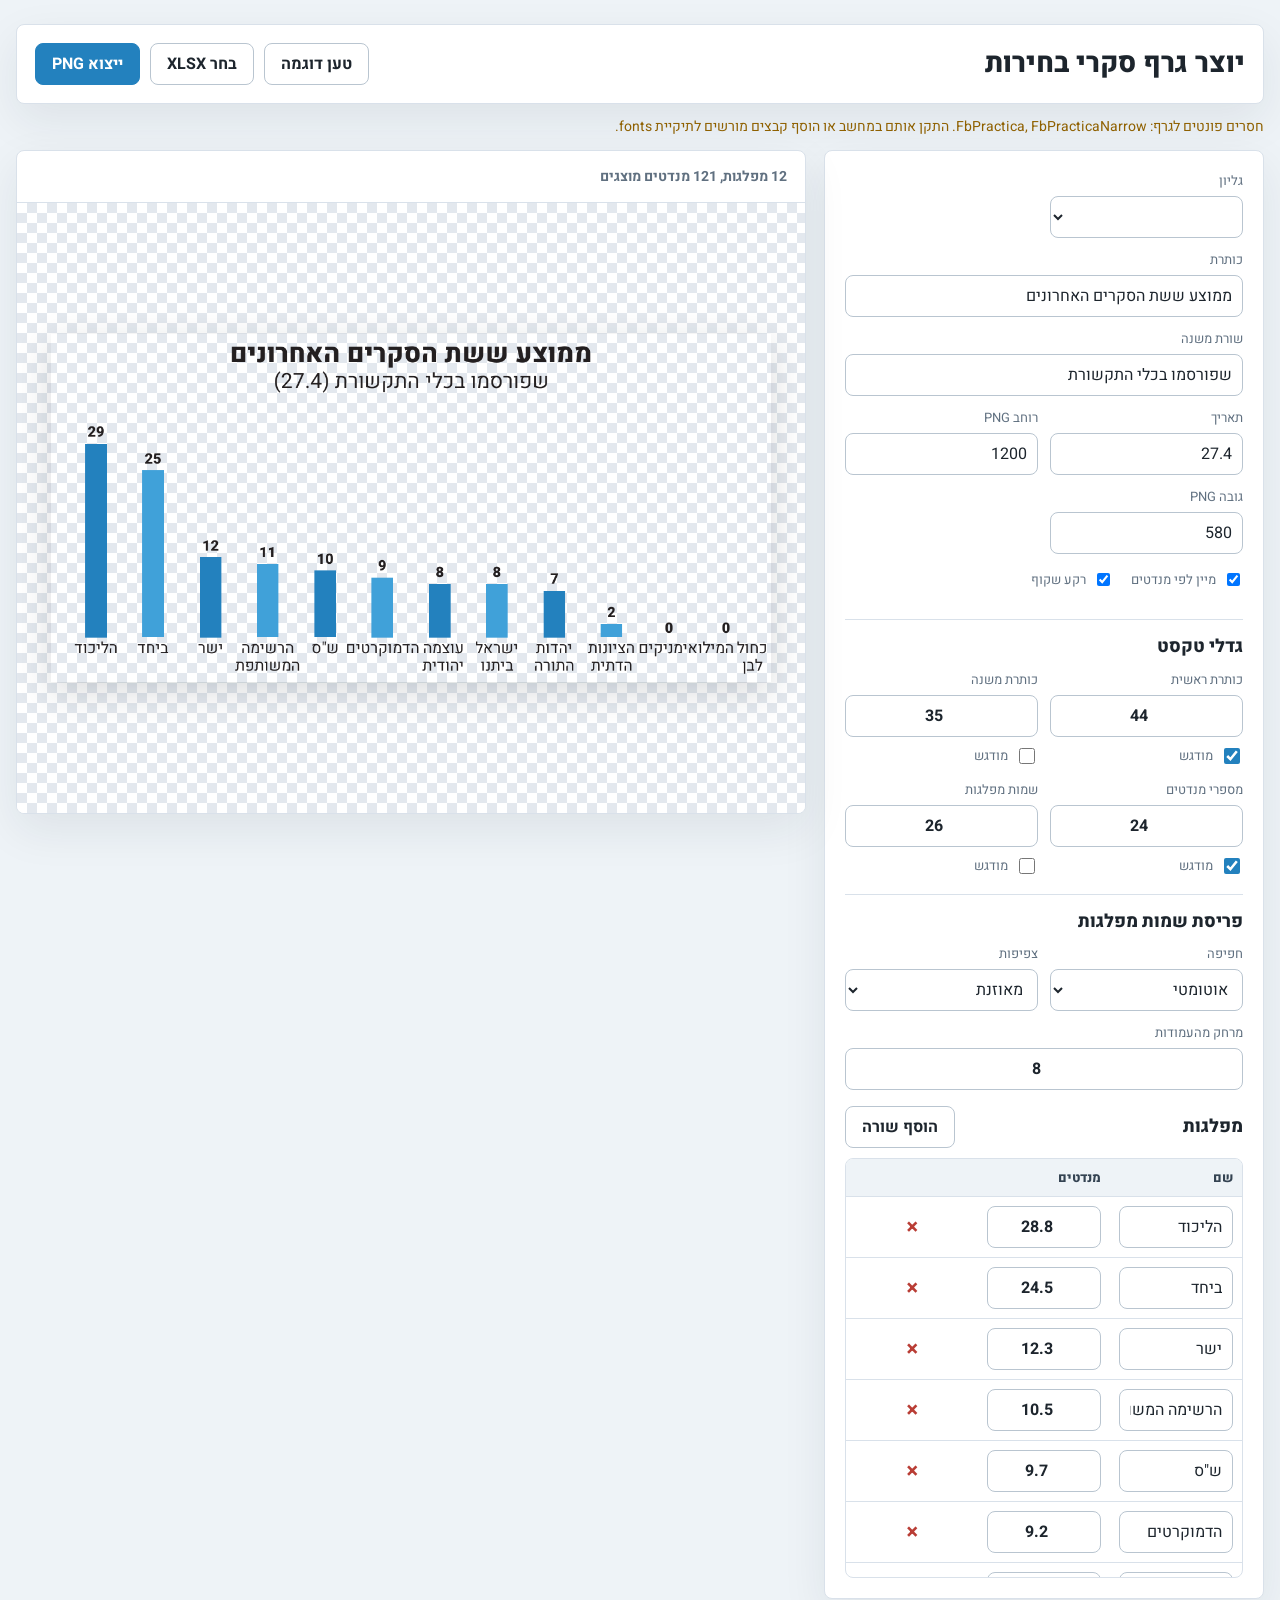
==== index.html @ 94d5fd79 "Add diagonal party label option" ====
<!doctype html>
<html lang="he" dir="rtl">
  <head>
    <meta charset="utf-8" />
    <meta name="viewport" content="width=device-width, initial-scale=1" />
    <title>יוצר גרף סקרי בחירות</title>
    <link rel="stylesheet" href="./styles.css" />
  </head>
  <body>
    <main class="app-shell">
      <section class="topbar" aria-labelledby="appTitle">
        <div>
          <h1 id="appTitle">יוצר גרף סקרי בחירות</h1>
        </div>
        <div class="top-actions">
          <button id="sampleButton" type="button">טען דוגמה</button>
          <label class="file-button">
            <input
              id="fileInput"
              type="file"
              accept=".xlsx,application/vnd.openxmlformats-officedocument.spreadsheetml.sheet"
            />
            <span>בחר XLSX</span>
          </label>
          <button id="exportButton" class="primary" type="button">ייצוא PNG</button>
        </div>
      </section>

      <p id="status" class="status" role="status" aria-live="polite"></p>

      <section class="workspace">
        <aside class="controls" aria-label="הגדרות גרף">
          <div class="field-grid">
            <label>
              <span>גליון</span>
              <select id="sheetSelect"></select>
            </label>
            <label>
              <span>כותרת</span>
              <input id="titleInput" type="text" />
            </label>
            <label>
              <span>שורת משנה</span>
              <input id="subtitleInput" type="text" />
            </label>
            <label>
              <span>תאריך</span>
              <input id="dateInput" type="text" inputmode="decimal" />
            </label>
            <label>
              <span>רוחב PNG</span>
              <input id="widthInput" type="number" min="420" max="5000" step="10" />
            </label>
            <label>
              <span>גובה PNG</span>
              <input id="heightInput" type="number" min="240" max="1400" step="10" />
            </label>
          </div>

          <div class="toggles" aria-label="אפשרויות">
            <label>
              <input id="sortToggle" type="checkbox" checked />
              <span>מיין לפי מנדטים</span>
            </label>
            <label>
              <input id="transparentToggle" type="checkbox" checked />
              <span>רקע שקוף</span>
            </label>
          </div>

          <section class="font-section" aria-labelledby="fontSectionTitle">
            <h2 id="fontSectionTitle">גדלי טקסט</h2>
            <div class="font-grid">
              <div class="font-control">
                <label for="titleFontSizeInput">
                  <span>כותרת ראשית</span>
                  <input id="titleFontSizeInput" type="number" min="12" max="96" step="1" />
                </label>
                <label class="bold-toggle">
                  <input id="titleBoldInput" type="checkbox" checked />
                  <span>מודגש</span>
                </label>
              </div>
              <div class="font-control">
                <label for="subtitleFontSizeInput">
                  <span>כותרת משנה</span>
                  <input id="subtitleFontSizeInput" type="number" min="10" max="72" step="1" />
                </label>
                <label class="bold-toggle">
                  <input id="subtitleBoldInput" type="checkbox" />
                  <span>מודגש</span>
                </label>
              </div>
              <div class="font-control">
                <label for="numberFontSizeInput">
                  <span>מספרי מנדטים</span>
                  <input id="numberFontSizeInput" type="number" min="8" max="72" step="1" />
                </label>
                <label class="bold-toggle">
                  <input id="numberBoldInput" type="checkbox" checked />
                  <span>מודגש</span>
                </label>
              </div>
              <div class="font-control">
                <label for="partyLabelFontSizeInput">
                  <span>שמות מפלגות</span>
                  <input id="partyLabelFontSizeInput" type="number" min="8" max="64" step="1" />
                </label>
                <label class="bold-toggle">
                  <input id="partyLabelBoldInput" type="checkbox" />
                  <span>מודגש</span>
                </label>
              </div>
            </div>
          </section>
          <section class="label-layout-section" aria-labelledby="labelLayoutTitle">
            <h2 id="labelLayoutTitle">פריסת שמות מפלגות</h2>
            <div class="label-layout-grid">
              <label>
                <span>חפיפה</span>
                <select id="labelOverlapSelect">
                  <option value="auto">אוטומטי</option>
                  <option value="stacked">מדורג</option>
                  <option value="diagonal">אלכסוני</option>
                  <option value="single">שורה אחת</option>
                  <option value="hide">הסתר חופפים</option>
                </select>
              </label>
              <label>
                <span>צפיפות</span>
                <select id="labelDensitySelect">
                  <option value="compact">צפופה</option>
                  <option value="balanced" selected>מאוזנת</option>
                  <option value="spacious">מרווחת</option>
                </select>
              </label>
              <label>
                <span>מרחק מהעמודות</span>
                <input id="labelColumnGapInput" type="number" min="0" max="160" step="1" />
              </label>
            </div>
          </section>
          <div class="table-title">
            <h2>מפלגות</h2>
            <button id="addRowButton" type="button">הוסף שורה</button>
          </div>
          <div class="table-shell">
            <table>
              <thead>
                <tr>
                  <th scope="col">שם</th>
                  <th scope="col">מנדטים</th>
                  <th scope="col"></th>
                </tr>
              </thead>
              <tbody id="partyTable"></tbody>
            </table>
          </div>
        </aside>

        <section class="preview" aria-label="תצוגה מקדימה">
          <div class="preview-header">
            <span id="summaryText"></span>
          </div>
          <div class="canvas-stage">
            <canvas id="chartCanvas" width="1200" height="580"></canvas>
          </div>
        </section>
      </section>
    </main>

    <script src="./app.js" defer></script>
  </body>
</html>
---- styles.css ----
@import url("https://fonts.googleapis.com/css2?family=Heebo:wght@400;700;800&display=swap");

:root {
  color-scheme: light;
  --page: #eef3f7;
  --surface: #ffffff;
  --line: #d9e1ea;
  --line-strong: #b9c5d0;
  --text: #1d252d;
  --muted: #607080;
  --accent: #2381BE;
  --accent-soft: #40A1D9;
  --accent-strong: #176798;
  --danger: #b93d35;
  --shadow: 0 16px 45px rgba(28, 39, 49, 0.08);
  font-family: "Heebo", Arial, "Noto Sans Hebrew", "Segoe UI", sans-serif;
}

* {
  box-sizing: border-box;
}

body {
  margin: 0;
  min-height: 100vh;
  background: var(--page);
  color: var(--text);
}

button,
input,
select {
  font: inherit;
}

button {
  min-height: 42px;
  border: 1px solid var(--line-strong);
  border-radius: 8px;
  background: var(--surface);
  color: var(--text);
  cursor: pointer;
  padding: 0 16px;
  font-weight: 700;
}

button:hover {
  border-color: var(--accent);
}

button.primary {
  background: var(--accent);
  border-color: var(--accent);
  color: #ffffff;
  font-weight: 700;
}

button.primary:hover {
  background: var(--accent-strong);
  border-color: var(--accent-strong);
}

.app-shell {
  width: min(1500px, calc(100vw - 32px));
  margin: 24px auto;
}

.topbar {
  display: flex;
  align-items: center;
  justify-content: space-between;
  gap: 18px;
  padding: 18px;
  margin-bottom: 12px;
  background: var(--surface);
  border: 1px solid var(--line);
  border-radius: 8px;
  box-shadow: var(--shadow);
}

h1,
h2 {
  margin: 0;
  line-height: 1.2;
}

h1 {
  font-size: 28px;
  font-weight: 800;
  letter-spacing: 0;
}

h2 {
  font-size: 18px;
  font-weight: 800;
}

.top-actions {
  display: flex;
  align-items: center;
  gap: 10px;
  flex-wrap: wrap;
}

.file-button {
  position: relative;
  display: inline-flex;
  align-items: center;
  justify-content: center;
  min-height: 42px;
  border: 1px solid var(--line-strong);
  border-radius: 8px;
  background: var(--surface);
  cursor: pointer;
  padding: 0 16px;
  font-weight: 700;
}

.file-button:hover {
  border-color: var(--accent);
}

.file-button input {
  position: absolute;
  inset: 0;
  opacity: 0;
  cursor: pointer;
}

.status {
  min-height: 22px;
  margin: 0 0 12px;
  color: var(--muted);
  font-size: 14px;
}

.status.error {
  color: var(--danger);
}

.status.warning {
  color: #8f6100;
}

.workspace {
  display: grid;
  grid-template-columns: minmax(380px, 440px) minmax(0, 1fr);
  gap: 18px;
  align-items: start;
}

.controls,
.preview {
  background: var(--surface);
  border: 1px solid var(--line);
  border-radius: 8px;
  box-shadow: var(--shadow);
}

.controls {
  padding: 20px;
}

.field-grid {
  display: grid;
  grid-template-columns: 1fr 1fr;
  gap: 12px;
}

.field-grid label,
.font-control > label:not(.bold-toggle),
.label-layout-grid label {
  display: grid;
  gap: 6px;
}

.field-grid label:nth-child(2),
.field-grid label:nth-child(3) {
  grid-column: 1 / -1;
}

.field-grid span,
.font-grid span,
.label-layout-grid span,
.toggles span {
  color: var(--muted);
  font-size: 13px;
}

input[type="text"],
input[type="number"],
select {
  width: 100%;
  height: 42px;
  border: 1px solid var(--line-strong);
  border-radius: 8px;
  background: #ffffff;
  color: var(--text);
  padding: 0 10px;
}

input:focus,
select:focus,
button:focus-visible {
  outline: 3px solid rgba(31, 125, 182, 0.18);
  outline-offset: 1px;
  border-color: var(--accent);
}

.toggles {
  display: flex;
  gap: 18px;
  flex-wrap: wrap;
  padding: 16px 0;
}

.toggles label {
  display: inline-flex;
  align-items: center;
  gap: 7px;
}

.table-title {
  display: flex;
  align-items: center;
  justify-content: space-between;
  gap: 12px;
  margin: 4px 0 10px;
}

.table-shell {
  max-height: 420px;
  overflow: auto;
  border: 1px solid var(--line);
  border-radius: 8px;
}

.font-section,
.label-layout-section {
  margin-top: 14px;
  margin-bottom: 16px;
  padding-top: 16px;
  border-top: 1px solid var(--line);
}

.font-grid {
  display: grid;
  grid-template-columns: 1fr 1fr;
  gap: 12px;
  margin-top: 12px;
}

.label-layout-grid {
  display: grid;
  grid-template-columns: 1fr 1fr;
  gap: 12px;
  margin-top: 12px;
}

.label-layout-grid label:last-child {
  grid-column: 1 / -1;
}

.font-grid input[type="number"],
.label-layout-grid input[type="number"] {
  direction: ltr;
  text-align: center;
  font-weight: 700;
}

.font-control {
  display: grid;
  gap: 7px;
}

.bold-toggle {
  display: inline-flex;
  align-items: center;
  justify-content: flex-start;
  gap: 7px;
  min-height: 24px;
}

.bold-toggle input {
  width: 16px;
  height: 16px;
  accent-color: var(--accent);
}

table {
  width: 100%;
  border-collapse: collapse;
  table-layout: fixed;
}

th,
td {
  padding: 9px;
  border-bottom: 1px solid var(--line);
  text-align: right;
  vertical-align: middle;
}

th {
  position: sticky;
  top: 0;
  z-index: 1;
  background: #eef3f7;
  color: #344352;
  font-size: 13px;
  font-weight: 800;
}

td:first-child {
  width: auto;
}

td:nth-child(2) {
  width: 132px;
}

td:last-child {
  width: 42px;
  text-align: center;
}

td input {
  height: 38px;
  min-width: 0;
}

td:nth-child(2) input {
  direction: ltr;
  text-align: center;
  font-weight: 700;
}

.remove-row {
  width: 32px;
  min-height: 32px;
  padding: 0;
  border-color: transparent;
  color: var(--danger);
  font-size: 22px;
  line-height: 1;
}

.remove-row:hover {
  border-color: rgba(185, 61, 53, 0.35);
}

.preview {
  min-width: 0;
  overflow: hidden;
}

.preview-header {
  min-height: 52px;
  display: flex;
  align-items: center;
  padding: 0 18px;
  border-bottom: 1px solid var(--line);
  color: var(--muted);
  font-size: 14px;
  font-weight: 700;
}

.canvas-stage {
  min-height: 610px;
  display: grid;
  place-items: center;
  overflow: auto;
  padding: 34px;
  background:
    linear-gradient(45deg, #e3e8ee 25%, transparent 25%),
    linear-gradient(-45deg, #e3e8ee 25%, transparent 25%),
    linear-gradient(45deg, transparent 75%, #e3e8ee 75%),
    linear-gradient(-45deg, transparent 75%, #e3e8ee 75%);
  background-color: #ffffff;
  background-position:
    0 0,
    0 10px,
    10px -10px,
    -10px 0;
  background-size: 20px 20px;
}

canvas {
  display: block;
  max-width: 100%;
  height: auto;
  background: transparent;
  box-shadow: 0 10px 34px rgba(29, 37, 45, 0.16);
}

@media (max-width: 900px) {
  .app-shell {
    width: min(100vw - 20px, 760px);
    margin: 10px auto 18px;
  }

  .topbar,
  .workspace {
    grid-template-columns: 1fr;
  }

  .topbar {
    align-items: stretch;
    padding: 14px;
  }

  .top-actions {
    justify-content: stretch;
  }

  .top-actions > * {
    flex: 1 1 130px;
  }

  .field-grid {
    grid-template-columns: 1fr;
  }

  .font-grid {
    grid-template-columns: 1fr;
  }

  .label-layout-grid {
    grid-template-columns: 1fr;
  }

  .canvas-stage {
    min-height: 430px;
    padding: 16px;
  }
}
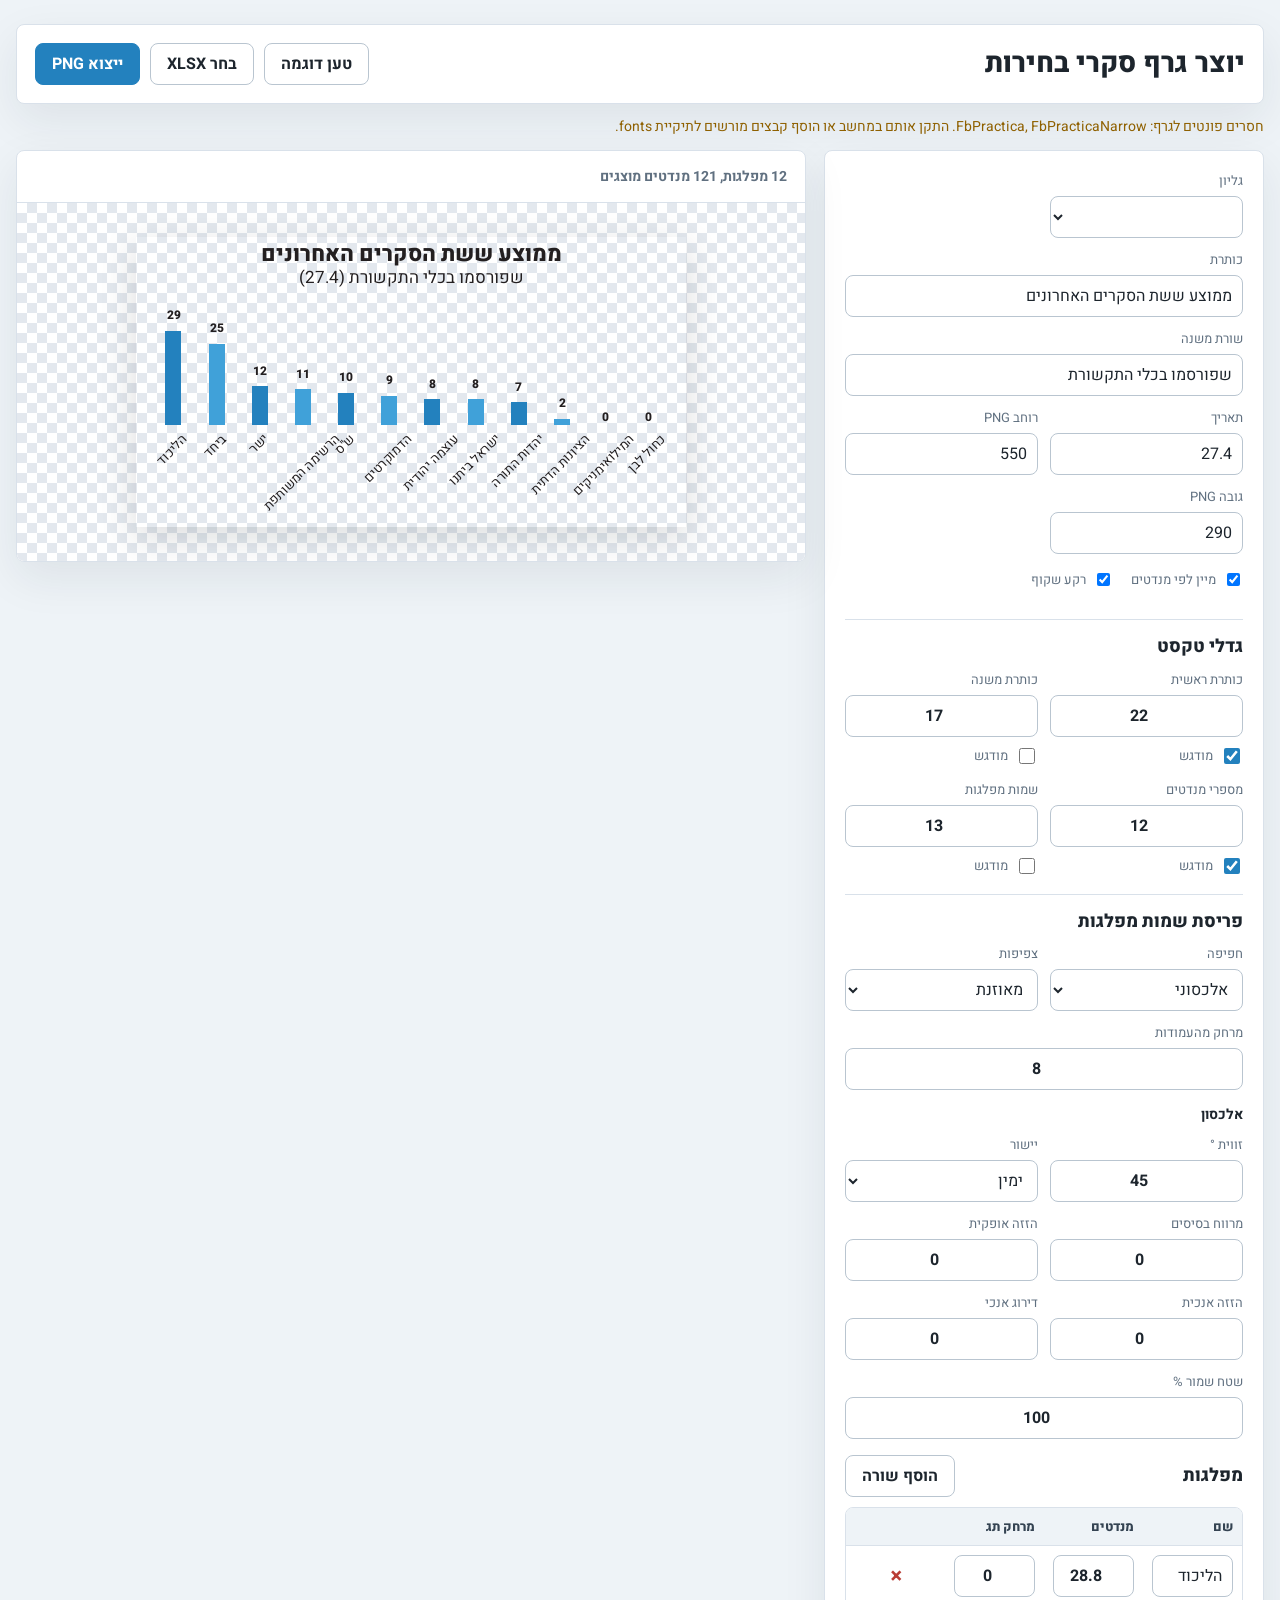
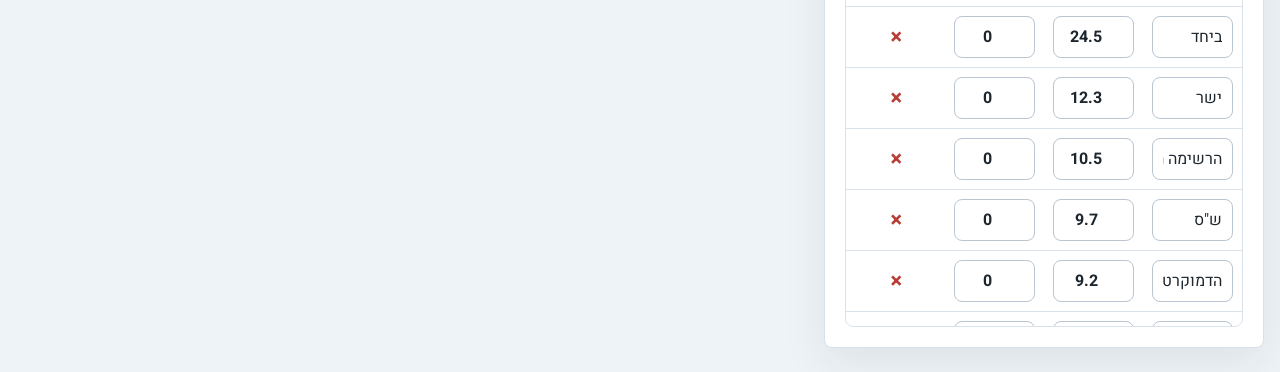
==== commit fabdac09: "Improve diagonal label editing" ====
--- a/index.html
+++ b/index.html
@@ -139,6 +139,41 @@
                 <input id="labelColumnGapInput" type="number" min="0" max="160" step="1" />
               </label>
             </div>
+            <h3 class="subsection-title">אלכסון</h3>
+            <div class="diagonal-layout-grid">
+              <label>
+                <span>זווית °</span>
+                <input id="labelDiagonalAngleInput" type="number" min="15" max="75" step="1" />
+              </label>
+              <label>
+                <span>יישור</span>
+                <select id="labelDiagonalAlignSelect">
+                  <option value="right">ימין</option>
+                  <option value="center">מרכז</option>
+                  <option value="left">שמאל</option>
+                </select>
+              </label>
+              <label>
+                <span>מרווח בסיסים</span>
+                <input id="labelDiagonalSpacingInput" type="number" min="0" max="80" step="1" />
+              </label>
+              <label>
+                <span>הזזה אופקית</span>
+                <input id="labelDiagonalOffsetXInput" type="number" min="-120" max="120" step="1" />
+              </label>
+              <label>
+                <span>הזזה אנכית</span>
+                <input id="labelDiagonalOffsetYInput" type="number" min="-80" max="120" step="1" />
+              </label>
+              <label>
+                <span>דירוג אנכי</span>
+                <input id="labelDiagonalStaggerInput" type="number" min="0" max="80" step="1" />
+              </label>
+              <label>
+                <span>שטח שמור %</span>
+                <input id="labelDiagonalReserveInput" type="number" min="40" max="180" step="1" />
+              </label>
+            </div>
           </section>
           <div class="table-title">
             <h2>מפלגות</h2>
@@ -150,6 +185,7 @@
                 <tr>
                   <th scope="col">שם</th>
                   <th scope="col">מנדטים</th>
+                  <th scope="col">מרחק תג</th>
                   <th scope="col"></th>
                 </tr>
               </thead>
@@ -163,7 +199,7 @@
             <span id="summaryText"></span>
           </div>
           <div class="canvas-stage">
-            <canvas id="chartCanvas" width="1200" height="580"></canvas>
+            <canvas id="chartCanvas" width="550" height="290"></canvas>
           </div>
         </section>
       </section>
--- a/styles.css
+++ b/styles.css
@@ -169,7 +169,8 @@
 
 .field-grid label,
 .font-control > label:not(.bold-toggle),
-.label-layout-grid label {
+.label-layout-grid label,
+.diagonal-layout-grid label {
   display: grid;
   gap: 6px;
 }
@@ -182,6 +183,7 @@
 .field-grid span,
 .font-grid span,
 .label-layout-grid span,
+.diagonal-layout-grid span,
 .toggles span {
   color: var(--muted);
   font-size: 13px;
@@ -199,6 +201,12 @@
   padding: 0 10px;
 }
 
+input:disabled,
+select:disabled {
+  background: #f2f4f6;
+  color: #8b96a3;
+}
+
 input:focus,
 select:focus,
 button:focus-visible {
@@ -257,12 +265,30 @@
   margin-top: 12px;
 }
 
+.subsection-title {
+  margin-top: 14px;
+  margin-bottom: 0;
+  font-size: 14px;
+}
+
+.diagonal-layout-grid {
+  display: grid;
+  grid-template-columns: 1fr 1fr;
+  gap: 12px;
+  margin-top: 10px;
+}
+
 .label-layout-grid label:last-child {
   grid-column: 1 / -1;
 }
 
+.diagonal-layout-grid label:last-child {
+  grid-column: 1 / -1;
+}
+
 .font-grid input[type="number"],
-.label-layout-grid input[type="number"] {
+.label-layout-grid input[type="number"],
+.diagonal-layout-grid input[type="number"] {
   direction: ltr;
   text-align: center;
   font-weight: 700;
@@ -316,7 +342,11 @@
 }
 
 td:nth-child(2) {
-  width: 132px;
+  width: 96px;
+}
+
+td:nth-child(3) {
+  width: 104px;
 }
 
 td:last-child {
@@ -329,7 +359,8 @@
   min-width: 0;
 }
 
-td:nth-child(2) input {
+td:nth-child(2) input,
+td:nth-child(3) input {
   direction: ltr;
   text-align: center;
   font-weight: 700;
@@ -393,6 +424,21 @@
   box-shadow: 0 10px 34px rgba(29, 37, 45, 0.16);
 }
 
+@media (min-width: 901px) {
+  .preview {
+    position: sticky;
+    top: 16px;
+    display: flex;
+    flex-direction: column;
+    max-height: calc(100vh - 32px);
+  }
+
+  .preview .canvas-stage {
+    flex: 1 1 auto;
+    min-height: 0;
+  }
+}
+
 @media (max-width: 900px) {
   .app-shell {
     width: min(100vw - 20px, 760px);
@@ -425,7 +471,8 @@
     grid-template-columns: 1fr;
   }
 
-  .label-layout-grid {
+  .label-layout-grid,
+  .diagonal-layout-grid {
     grid-template-columns: 1fr;
   }
 
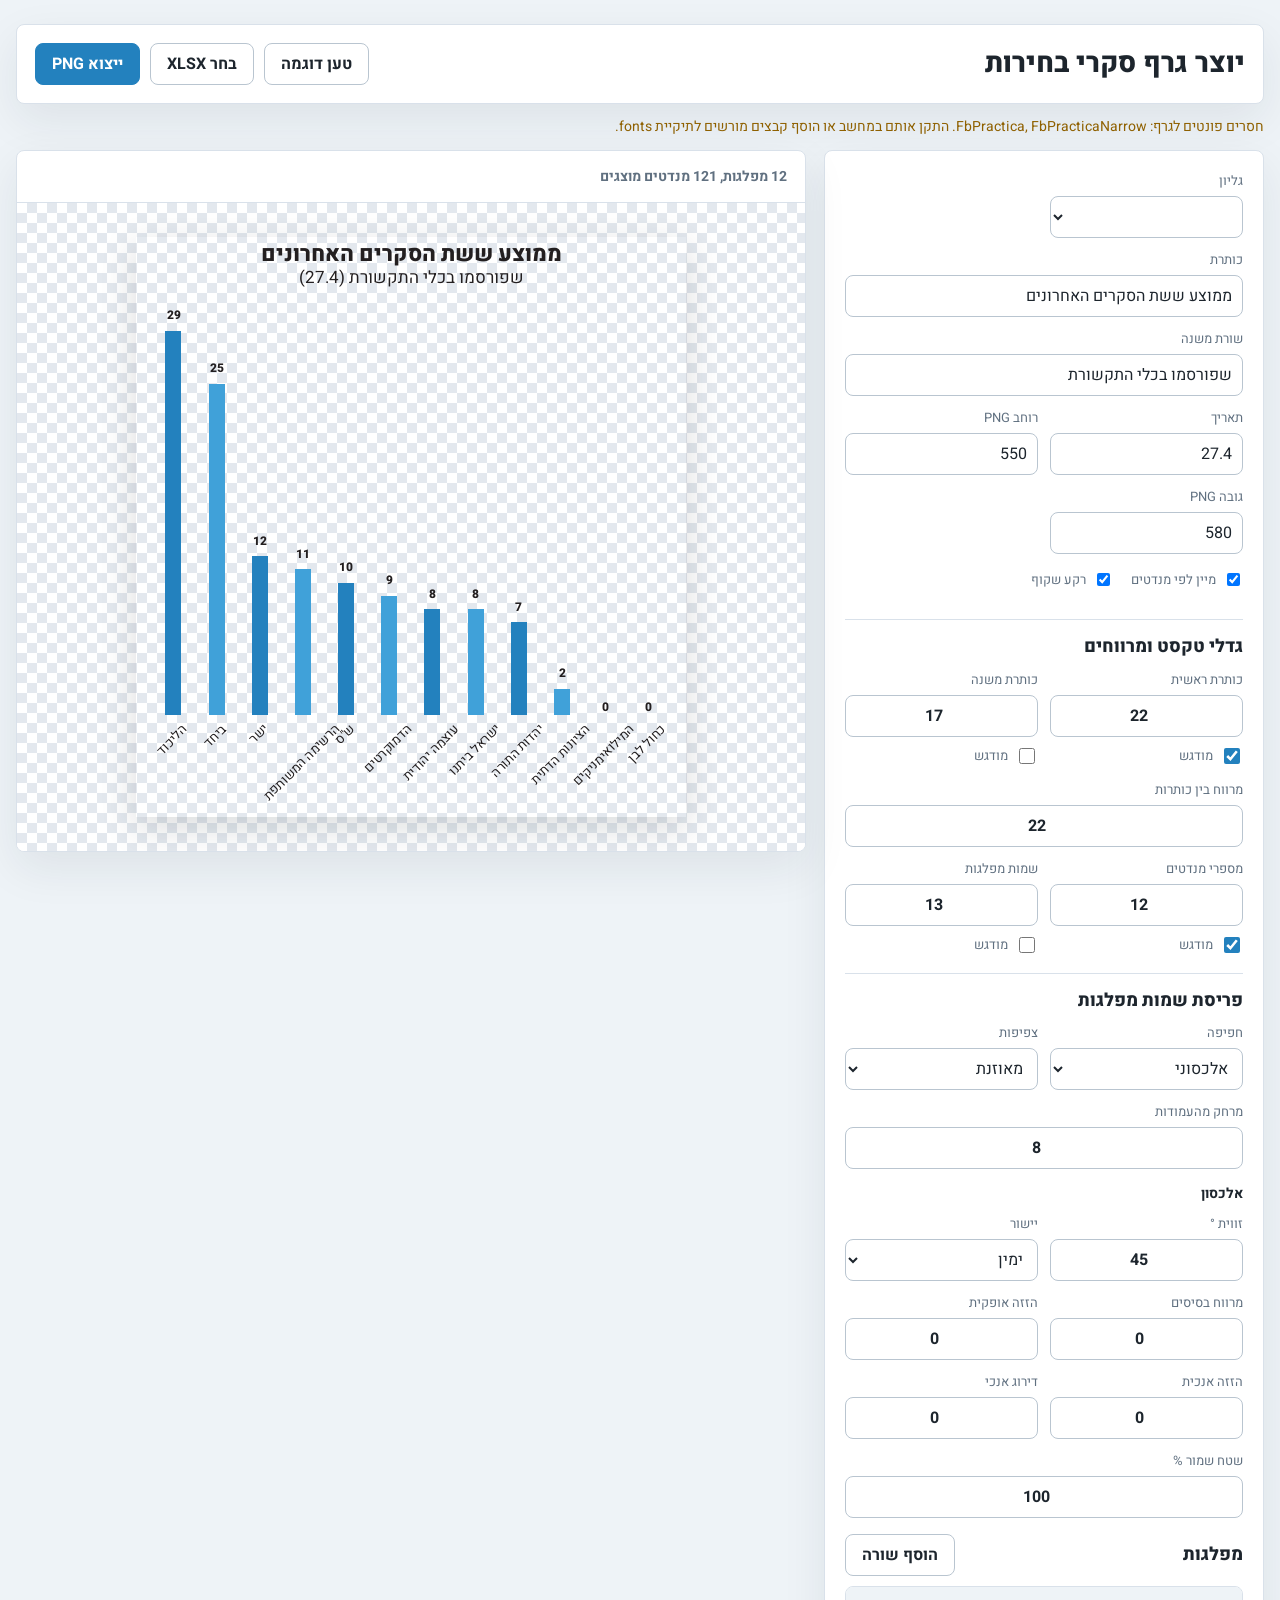
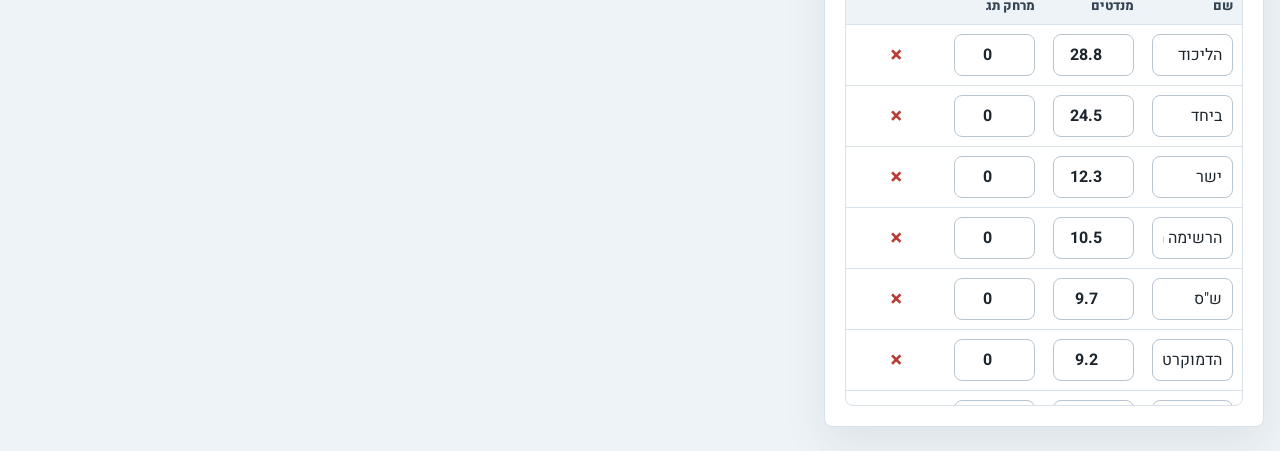
==== commit d63ef082: "Adjust chart layout controls" ====
--- a/index.html
+++ b/index.html
@@ -69,7 +69,7 @@
           </div>
 
           <section class="font-section" aria-labelledby="fontSectionTitle">
-            <h2 id="fontSectionTitle">גדלי טקסט</h2>
+            <h2 id="fontSectionTitle">גדלי טקסט ומרווחים</h2>
             <div class="font-grid">
               <div class="font-control">
                 <label for="titleFontSizeInput">
@@ -89,6 +89,12 @@
                 <label class="bold-toggle">
                   <input id="subtitleBoldInput" type="checkbox" />
                   <span>מודגש</span>
+                </label>
+              </div>
+              <div class="font-control spacing-control">
+                <label for="titleSubtitleGapInput">
+                  <span>מרווח בין כותרות</span>
+                  <input id="titleSubtitleGapInput" type="number" min="0" max="220" step="1" />
                 </label>
               </div>
               <div class="font-control">
@@ -199,7 +205,7 @@
             <span id="summaryText"></span>
           </div>
           <div class="canvas-stage">
-            <canvas id="chartCanvas" width="550" height="290"></canvas>
+            <canvas id="chartCanvas" width="550" height="580"></canvas>
           </div>
         </section>
       </section>
--- a/styles.css
+++ b/styles.css
@@ -299,6 +299,10 @@
   gap: 7px;
 }
 
+.spacing-control {
+  grid-column: 1 / -1;
+}
+
 .bold-toggle {
   display: inline-flex;
   align-items: center;
@@ -399,7 +403,9 @@
 .canvas-stage {
   min-height: 610px;
   display: grid;
-  place-items: center;
+  place-items: start center;
+  align-items: safe center;
+  justify-items: safe center;
   overflow: auto;
   padding: 34px;
   background:
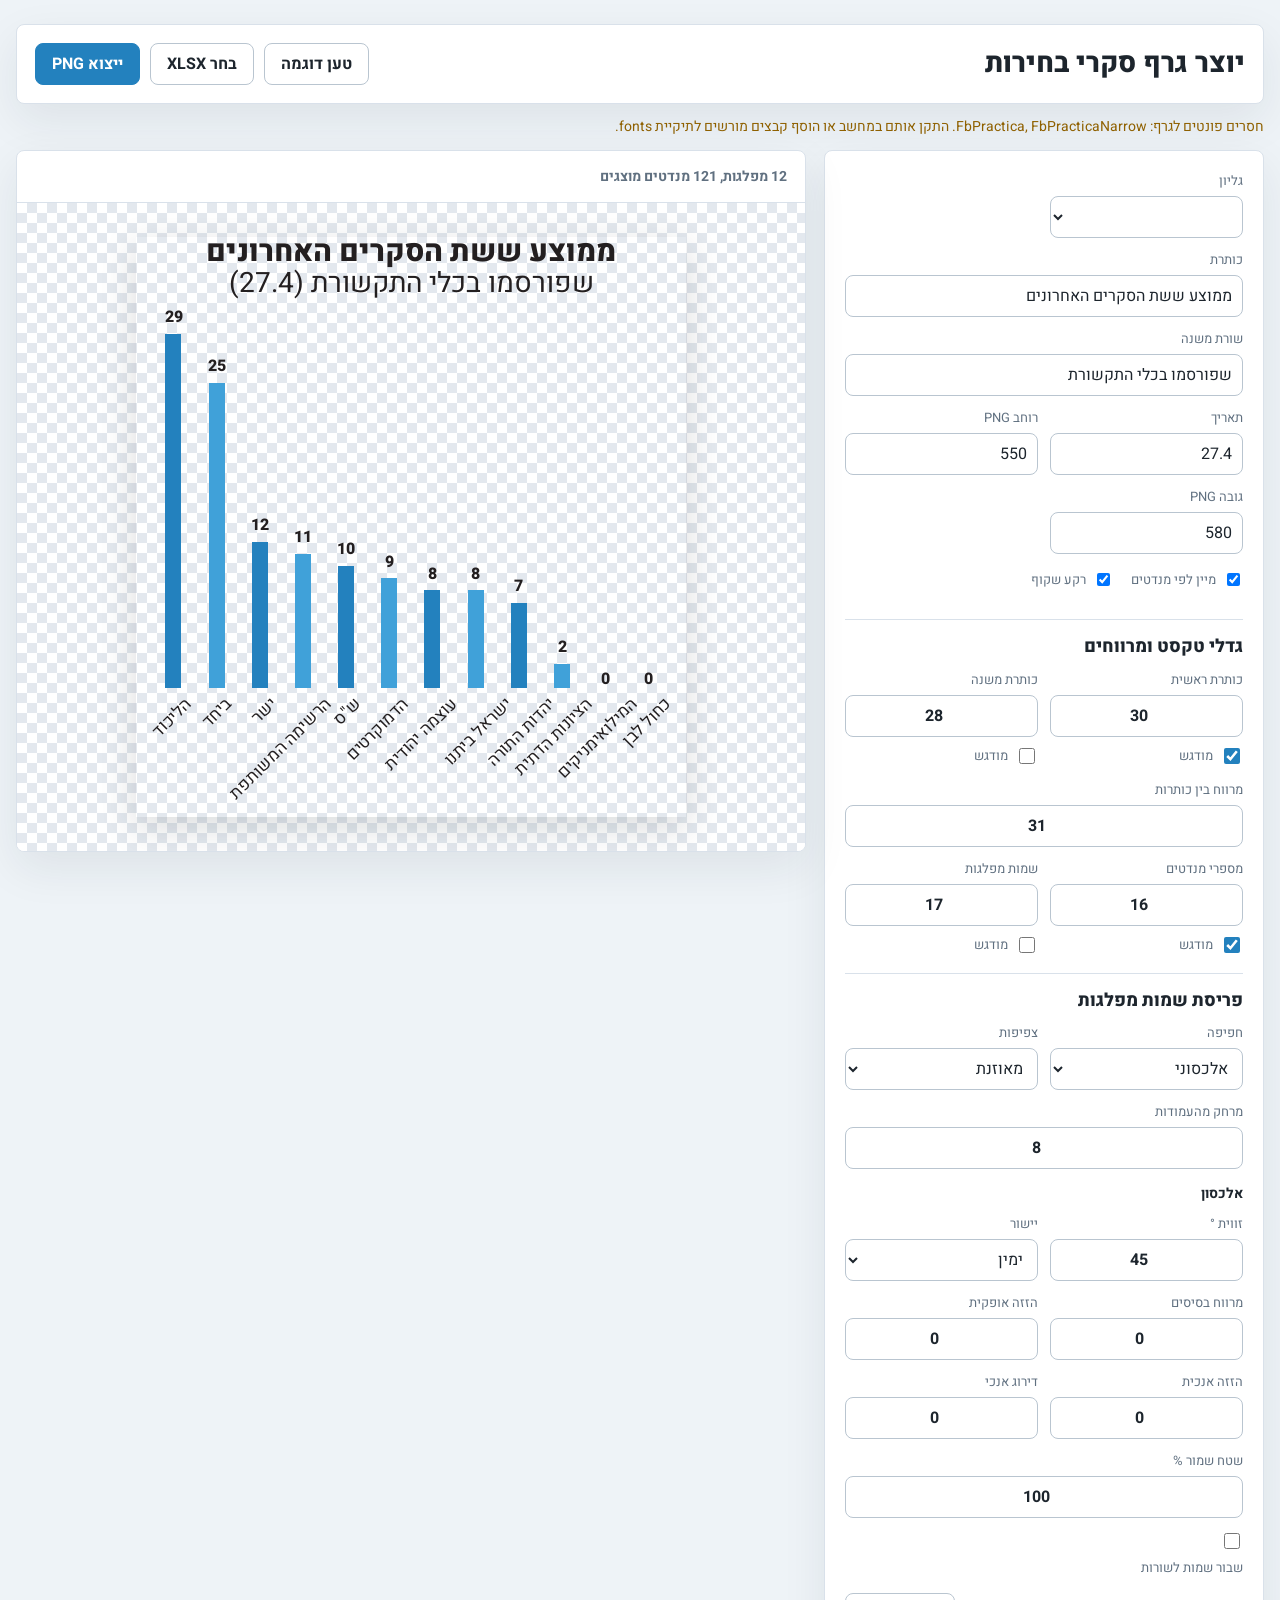
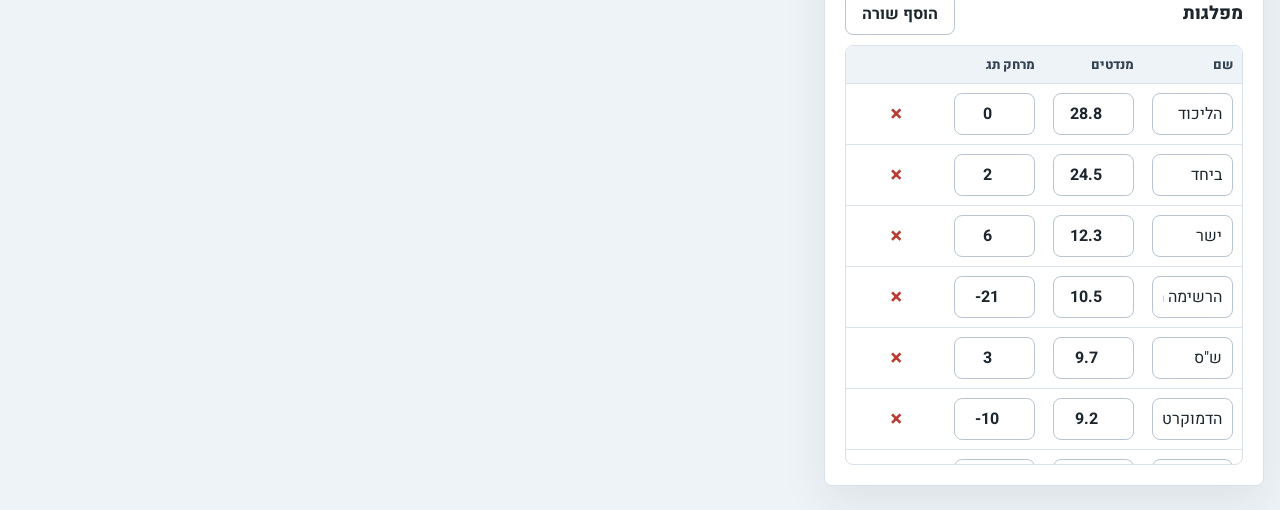
==== commit 57646e2a: "Set chart default label layout" ====
--- a/index.html
+++ b/index.html
@@ -175,9 +175,13 @@
                 <span>דירוג אנכי</span>
                 <input id="labelDiagonalStaggerInput" type="number" min="0" max="80" step="1" />
               </label>
-              <label>
+              <label class="full-row-control">
                 <span>שטח שמור %</span>
                 <input id="labelDiagonalReserveInput" type="number" min="40" max="180" step="1" />
+              </label>
+              <label class="diagonal-toggle">
+                <input id="labelDiagonalBreakLinesInput" type="checkbox" />
+                <span>שבור שמות לשורות</span>
               </label>
             </div>
           </section>
--- a/styles.css
+++ b/styles.css
@@ -282,7 +282,8 @@
   grid-column: 1 / -1;
 }
 
-.diagonal-layout-grid label:last-child {
+.diagonal-layout-grid label:last-child,
+.diagonal-layout-grid .full-row-control {
   grid-column: 1 / -1;
 }
 
@@ -312,6 +313,21 @@
 }
 
 .bold-toggle input {
+  width: 16px;
+  height: 16px;
+  accent-color: var(--accent);
+}
+
+.diagonal-toggle {
+  display: inline-flex;
+  align-items: center;
+  justify-content: flex-start;
+  gap: 7px;
+  min-height: 42px;
+  grid-column: 1 / -1;
+}
+
+.diagonal-toggle input {
   width: 16px;
   height: 16px;
   accent-color: var(--accent);
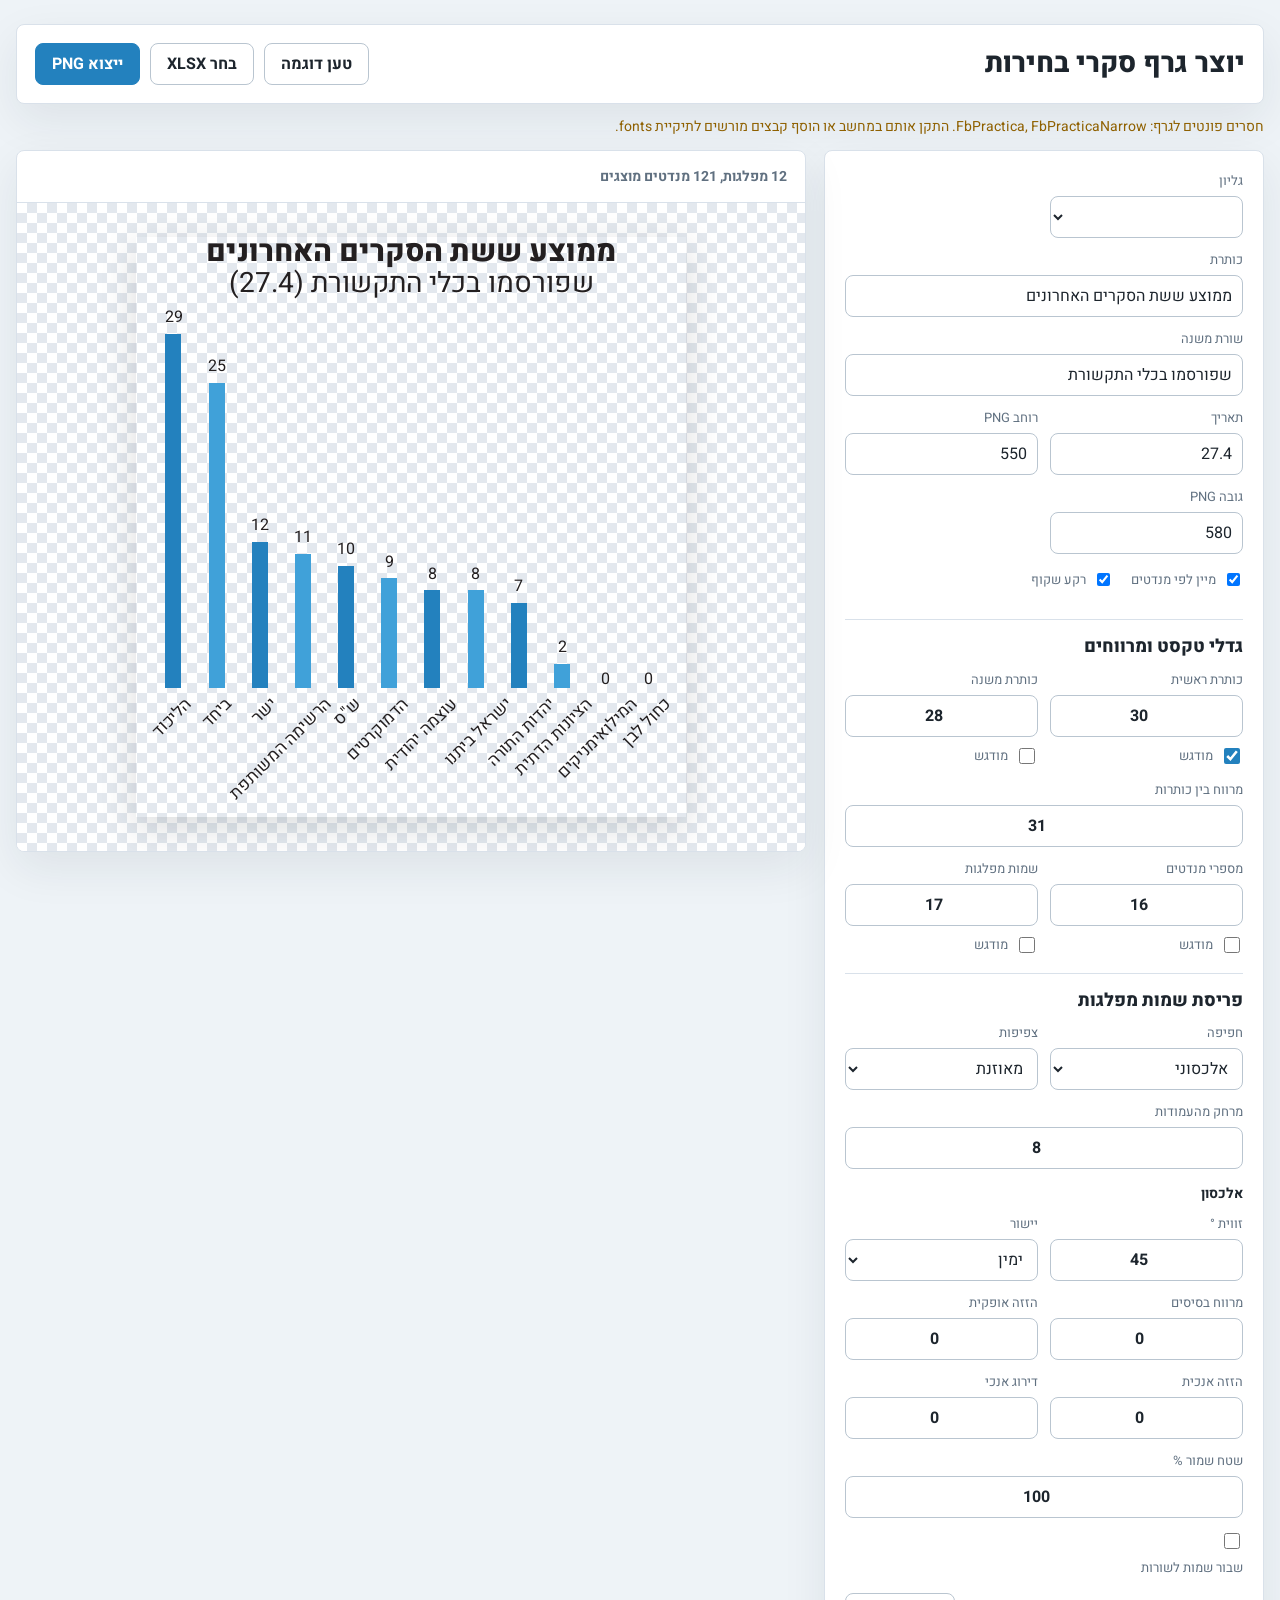
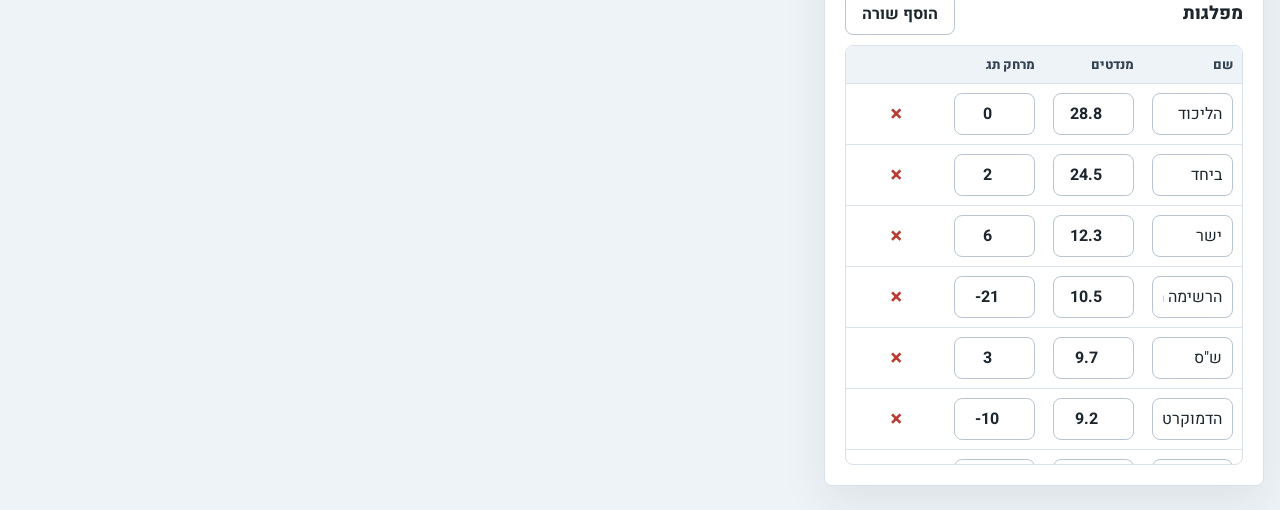
==== commit 963ae6fd: "Remove mandate number bold default" ====
--- a/index.html
+++ b/index.html
@@ -103,7 +103,7 @@
                   <input id="numberFontSizeInput" type="number" min="8" max="72" step="1" />
                 </label>
                 <label class="bold-toggle">
-                  <input id="numberBoldInput" type="checkbox" checked />
+                  <input id="numberBoldInput" type="checkbox" />
                   <span>מודגש</span>
                 </label>
               </div>
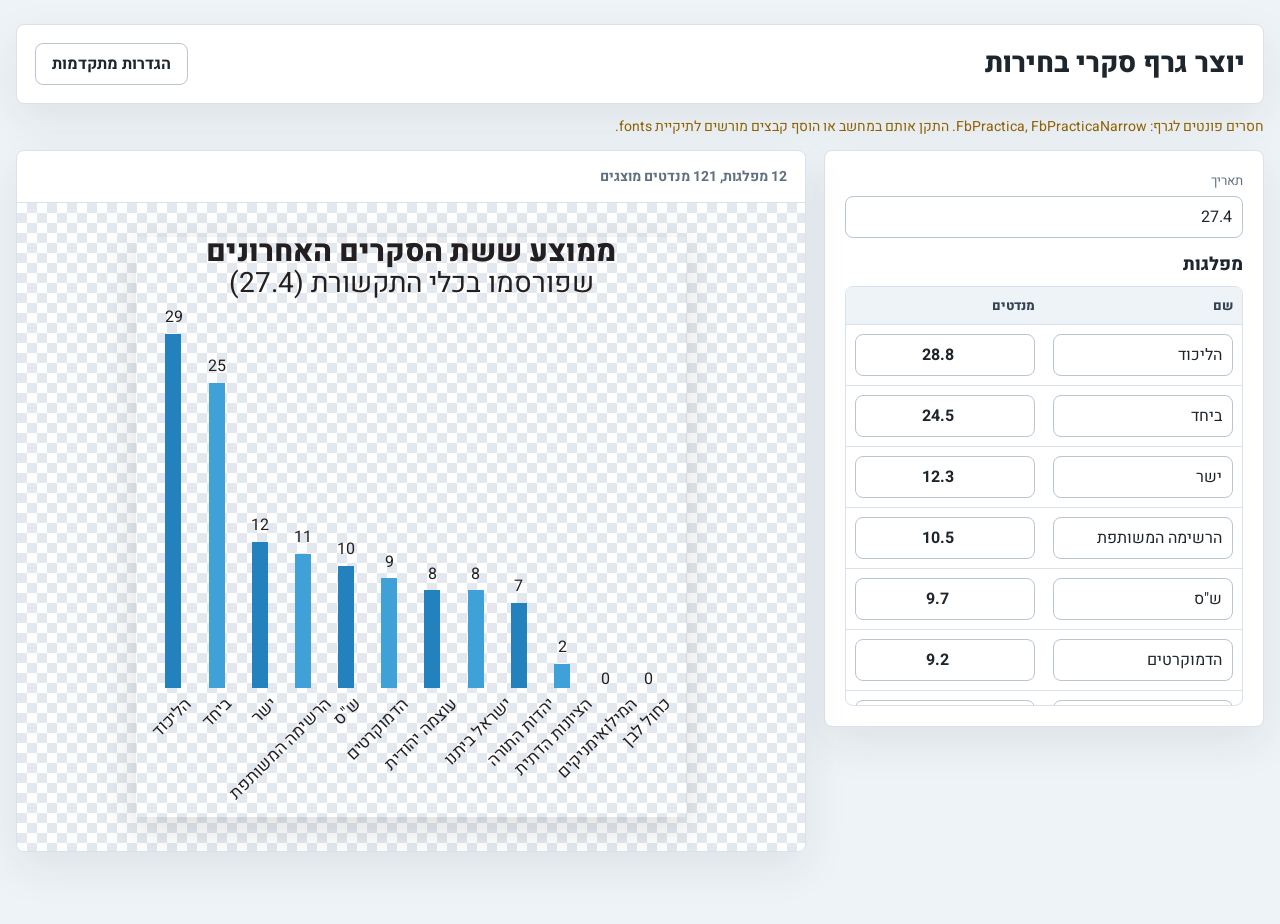
==== commit a8fdc047: "Hide advanced chart controls by default" ====
--- a/index.html
+++ b/index.html
@@ -12,182 +12,197 @@
         <div>
           <h1 id="appTitle">יוצר גרף סקרי בחירות</h1>
         </div>
-        <div class="top-actions">
-          <button id="sampleButton" type="button">טען דוגמה</button>
-          <label class="file-button">
-            <input
-              id="fileInput"
-              type="file"
-              accept=".xlsx,application/vnd.openxmlformats-officedocument.spreadsheetml.sheet"
-            />
-            <span>בחר XLSX</span>
-          </label>
-          <button id="exportButton" class="primary" type="button">ייצוא PNG</button>
-        </div>
+        <button
+          id="advancedToggle"
+          class="advanced-toggle"
+          type="button"
+          aria-controls="advancedSettings"
+          aria-expanded="false"
+        >
+          הגדרות מתקדמות
+        </button>
       </section>
 
       <p id="status" class="status" role="status" aria-live="polite"></p>
 
       <section class="workspace">
         <aside class="controls" aria-label="הגדרות גרף">
-          <div class="field-grid">
-            <label>
-              <span>גליון</span>
-              <select id="sheetSelect"></select>
-            </label>
-            <label>
-              <span>כותרת</span>
-              <input id="titleInput" type="text" />
-            </label>
-            <label>
-              <span>שורת משנה</span>
-              <input id="subtitleInput" type="text" />
-            </label>
+          <div class="basic-fields">
             <label>
               <span>תאריך</span>
               <input id="dateInput" type="text" inputmode="decimal" />
             </label>
-            <label>
-              <span>רוחב PNG</span>
-              <input id="widthInput" type="number" min="420" max="5000" step="10" />
-            </label>
-            <label>
-              <span>גובה PNG</span>
-              <input id="heightInput" type="number" min="240" max="1400" step="10" />
-            </label>
-          </div>
-
-          <div class="toggles" aria-label="אפשרויות">
-            <label>
-              <input id="sortToggle" type="checkbox" checked />
-              <span>מיין לפי מנדטים</span>
-            </label>
-            <label>
-              <input id="transparentToggle" type="checkbox" checked />
-              <span>רקע שקוף</span>
-            </label>
-          </div>
-
-          <section class="font-section" aria-labelledby="fontSectionTitle">
-            <h2 id="fontSectionTitle">גדלי טקסט ומרווחים</h2>
-            <div class="font-grid">
-              <div class="font-control">
-                <label for="titleFontSizeInput">
-                  <span>כותרת ראשית</span>
-                  <input id="titleFontSizeInput" type="number" min="12" max="96" step="1" />
-                </label>
-                <label class="bold-toggle">
-                  <input id="titleBoldInput" type="checkbox" checked />
-                  <span>מודגש</span>
-                </label>
+          </div>
+
+          <div id="advancedSettings" class="advanced-settings" hidden>
+            <div class="top-actions">
+              <button id="sampleButton" type="button">טען דוגמה</button>
+              <label class="file-button">
+                <input
+                  id="fileInput"
+                  type="file"
+                  accept=".xlsx,application/vnd.openxmlformats-officedocument.spreadsheetml.sheet"
+                />
+                <span>בחר XLSX</span>
+              </label>
+              <button id="exportButton" class="primary" type="button">ייצוא PNG</button>
+            </div>
+
+            <div class="field-grid">
+              <label>
+                <span>גליון</span>
+                <select id="sheetSelect"></select>
+              </label>
+              <label>
+                <span>כותרת</span>
+                <input id="titleInput" type="text" />
+              </label>
+              <label>
+                <span>שורת משנה</span>
+                <input id="subtitleInput" type="text" />
+              </label>
+              <label>
+                <span>רוחב PNG</span>
+                <input id="widthInput" type="number" min="420" max="5000" step="10" />
+              </label>
+              <label>
+                <span>גובה PNG</span>
+                <input id="heightInput" type="number" min="240" max="1400" step="10" />
+              </label>
+            </div>
+
+            <div class="toggles" aria-label="אפשרויות">
+              <label>
+                <input id="sortToggle" type="checkbox" checked />
+                <span>מיין לפי מנדטים</span>
+              </label>
+              <label>
+                <input id="transparentToggle" type="checkbox" checked />
+                <span>רקע שקוף</span>
+              </label>
+            </div>
+
+            <section class="font-section" aria-labelledby="fontSectionTitle">
+              <h2 id="fontSectionTitle">גדלי טקסט ומרווחים</h2>
+              <div class="font-grid">
+                <div class="font-control">
+                  <label for="titleFontSizeInput">
+                    <span>כותרת ראשית</span>
+                    <input id="titleFontSizeInput" type="number" min="12" max="96" step="1" />
+                  </label>
+                  <label class="bold-toggle">
+                    <input id="titleBoldInput" type="checkbox" checked />
+                    <span>מודגש</span>
+                  </label>
+                </div>
+                <div class="font-control">
+                  <label for="subtitleFontSizeInput">
+                    <span>כותרת משנה</span>
+                    <input id="subtitleFontSizeInput" type="number" min="10" max="72" step="1" />
+                  </label>
+                  <label class="bold-toggle">
+                    <input id="subtitleBoldInput" type="checkbox" />
+                    <span>מודגש</span>
+                  </label>
+                </div>
+                <div class="font-control spacing-control">
+                  <label for="titleSubtitleGapInput">
+                    <span>מרווח בין כותרות</span>
+                    <input id="titleSubtitleGapInput" type="number" min="0" max="220" step="1" />
+                  </label>
+                </div>
+                <div class="font-control">
+                  <label for="numberFontSizeInput">
+                    <span>מספרי מנדטים</span>
+                    <input id="numberFontSizeInput" type="number" min="8" max="72" step="1" />
+                  </label>
+                  <label class="bold-toggle">
+                    <input id="numberBoldInput" type="checkbox" />
+                    <span>מודגש</span>
+                  </label>
+                </div>
+                <div class="font-control">
+                  <label for="partyLabelFontSizeInput">
+                    <span>שמות מפלגות</span>
+                    <input id="partyLabelFontSizeInput" type="number" min="8" max="64" step="1" />
+                  </label>
+                  <label class="bold-toggle">
+                    <input id="partyLabelBoldInput" type="checkbox" />
+                    <span>מודגש</span>
+                  </label>
+                </div>
               </div>
-              <div class="font-control">
-                <label for="subtitleFontSizeInput">
-                  <span>כותרת משנה</span>
-                  <input id="subtitleFontSizeInput" type="number" min="10" max="72" step="1" />
-                </label>
-                <label class="bold-toggle">
-                  <input id="subtitleBoldInput" type="checkbox" />
-                  <span>מודגש</span>
+            </section>
+            <section class="label-layout-section" aria-labelledby="labelLayoutTitle">
+              <h2 id="labelLayoutTitle">פריסת שמות מפלגות</h2>
+              <div class="label-layout-grid">
+                <label>
+                  <span>חפיפה</span>
+                  <select id="labelOverlapSelect">
+                    <option value="auto">אוטומטי</option>
+                    <option value="stacked">מדורג</option>
+                    <option value="diagonal">אלכסוני</option>
+                    <option value="single">שורה אחת</option>
+                    <option value="hide">הסתר חופפים</option>
+                  </select>
+                </label>
+                <label>
+                  <span>צפיפות</span>
+                  <select id="labelDensitySelect">
+                    <option value="compact">צפופה</option>
+                    <option value="balanced" selected>מאוזנת</option>
+                    <option value="spacious">מרווחת</option>
+                  </select>
+                </label>
+                <label>
+                  <span>מרחק מהעמודות</span>
+                  <input id="labelColumnGapInput" type="number" min="0" max="160" step="1" />
                 </label>
               </div>
-              <div class="font-control spacing-control">
-                <label for="titleSubtitleGapInput">
-                  <span>מרווח בין כותרות</span>
-                  <input id="titleSubtitleGapInput" type="number" min="0" max="220" step="1" />
+              <h3 class="subsection-title">אלכסון</h3>
+              <div class="diagonal-layout-grid">
+                <label>
+                  <span>זווית °</span>
+                  <input id="labelDiagonalAngleInput" type="number" min="15" max="75" step="1" />
+                </label>
+                <label>
+                  <span>יישור</span>
+                  <select id="labelDiagonalAlignSelect">
+                    <option value="right">ימין</option>
+                    <option value="center">מרכז</option>
+                    <option value="left">שמאל</option>
+                  </select>
+                </label>
+                <label>
+                  <span>מרווח בסיסים</span>
+                  <input id="labelDiagonalSpacingInput" type="number" min="0" max="80" step="1" />
+                </label>
+                <label>
+                  <span>הזזה אופקית</span>
+                  <input id="labelDiagonalOffsetXInput" type="number" min="-120" max="120" step="1" />
+                </label>
+                <label>
+                  <span>הזזה אנכית</span>
+                  <input id="labelDiagonalOffsetYInput" type="number" min="-80" max="120" step="1" />
+                </label>
+                <label>
+                  <span>דירוג אנכי</span>
+                  <input id="labelDiagonalStaggerInput" type="number" min="0" max="80" step="1" />
+                </label>
+                <label class="full-row-control">
+                  <span>שטח שמור %</span>
+                  <input id="labelDiagonalReserveInput" type="number" min="40" max="180" step="1" />
+                </label>
+                <label class="diagonal-toggle">
+                  <input id="labelDiagonalBreakLinesInput" type="checkbox" />
+                  <span>שבור שמות לשורות</span>
                 </label>
               </div>
-              <div class="font-control">
-                <label for="numberFontSizeInput">
-                  <span>מספרי מנדטים</span>
-                  <input id="numberFontSizeInput" type="number" min="8" max="72" step="1" />
-                </label>
-                <label class="bold-toggle">
-                  <input id="numberBoldInput" type="checkbox" />
-                  <span>מודגש</span>
-                </label>
-              </div>
-              <div class="font-control">
-                <label for="partyLabelFontSizeInput">
-                  <span>שמות מפלגות</span>
-                  <input id="partyLabelFontSizeInput" type="number" min="8" max="64" step="1" />
-                </label>
-                <label class="bold-toggle">
-                  <input id="partyLabelBoldInput" type="checkbox" />
-                  <span>מודגש</span>
-                </label>
-              </div>
-            </div>
-          </section>
-          <section class="label-layout-section" aria-labelledby="labelLayoutTitle">
-            <h2 id="labelLayoutTitle">פריסת שמות מפלגות</h2>
-            <div class="label-layout-grid">
-              <label>
-                <span>חפיפה</span>
-                <select id="labelOverlapSelect">
-                  <option value="auto">אוטומטי</option>
-                  <option value="stacked">מדורג</option>
-                  <option value="diagonal">אלכסוני</option>
-                  <option value="single">שורה אחת</option>
-                  <option value="hide">הסתר חופפים</option>
-                </select>
-              </label>
-              <label>
-                <span>צפיפות</span>
-                <select id="labelDensitySelect">
-                  <option value="compact">צפופה</option>
-                  <option value="balanced" selected>מאוזנת</option>
-                  <option value="spacious">מרווחת</option>
-                </select>
-              </label>
-              <label>
-                <span>מרחק מהעמודות</span>
-                <input id="labelColumnGapInput" type="number" min="0" max="160" step="1" />
-              </label>
-            </div>
-            <h3 class="subsection-title">אלכסון</h3>
-            <div class="diagonal-layout-grid">
-              <label>
-                <span>זווית °</span>
-                <input id="labelDiagonalAngleInput" type="number" min="15" max="75" step="1" />
-              </label>
-              <label>
-                <span>יישור</span>
-                <select id="labelDiagonalAlignSelect">
-                  <option value="right">ימין</option>
-                  <option value="center">מרכז</option>
-                  <option value="left">שמאל</option>
-                </select>
-              </label>
-              <label>
-                <span>מרווח בסיסים</span>
-                <input id="labelDiagonalSpacingInput" type="number" min="0" max="80" step="1" />
-              </label>
-              <label>
-                <span>הזזה אופקית</span>
-                <input id="labelDiagonalOffsetXInput" type="number" min="-120" max="120" step="1" />
-              </label>
-              <label>
-                <span>הזזה אנכית</span>
-                <input id="labelDiagonalOffsetYInput" type="number" min="-80" max="120" step="1" />
-              </label>
-              <label>
-                <span>דירוג אנכי</span>
-                <input id="labelDiagonalStaggerInput" type="number" min="0" max="80" step="1" />
-              </label>
-              <label class="full-row-control">
-                <span>שטח שמור %</span>
-                <input id="labelDiagonalReserveInput" type="number" min="40" max="180" step="1" />
-              </label>
-              <label class="diagonal-toggle">
-                <input id="labelDiagonalBreakLinesInput" type="checkbox" />
-                <span>שבור שמות לשורות</span>
-              </label>
-            </div>
-          </section>
+            </section>
+          </div>
           <div class="table-title">
             <h2>מפלגות</h2>
-            <button id="addRowButton" type="button">הוסף שורה</button>
+            <button id="addRowButton" class="advanced-only" type="button">הוסף שורה</button>
           </div>
           <div class="table-shell">
             <table>
@@ -195,8 +210,8 @@
                 <tr>
                   <th scope="col">שם</th>
                   <th scope="col">מנדטים</th>
-                  <th scope="col">מרחק תג</th>
-                  <th scope="col"></th>
+                  <th class="advanced-only" scope="col">מרחק תג</th>
+                  <th class="advanced-only" scope="col"></th>
                 </tr>
               </thead>
               <tbody id="partyTable"></tbody>
--- a/styles.css
+++ b/styles.css
@@ -60,6 +60,10 @@
   border-color: var(--accent-strong);
 }
 
+[hidden] {
+  display: none !important;
+}
+
 .app-shell {
   width: min(1500px, calc(100vw - 32px));
   margin: 24px auto;
@@ -102,6 +106,10 @@
   flex-wrap: wrap;
 }
 
+.advanced-toggle {
+  flex: 0 0 auto;
+}
+
 .file-button {
   position: relative;
   display: inline-flex;
@@ -161,12 +169,19 @@
   padding: 20px;
 }
 
+.basic-fields {
+  display: grid;
+  gap: 12px;
+  margin-bottom: 16px;
+}
+
 .field-grid {
   display: grid;
   grid-template-columns: 1fr 1fr;
   gap: 12px;
 }
 
+.basic-fields label,
 .field-grid label,
 .font-control > label:not(.bold-toggle),
 .label-layout-grid label,
@@ -180,6 +195,7 @@
   grid-column: 1 / -1;
 }
 
+.basic-fields span,
 .field-grid span,
 .font-grid span,
 .label-layout-grid span,
@@ -226,6 +242,30 @@
   display: inline-flex;
   align-items: center;
   gap: 7px;
+}
+
+.advanced-settings {
+  margin-bottom: 16px;
+  padding-top: 16px;
+  border-top: 1px solid var(--line);
+}
+
+.advanced-settings .top-actions {
+  margin-bottom: 16px;
+}
+
+.advanced-only {
+  display: none;
+}
+
+.advanced-settings-open table .advanced-only {
+  display: table-cell;
+}
+
+.advanced-settings-open .table-title .advanced-only {
+  display: inline-flex;
+  align-items: center;
+  justify-content: center;
 }
 
 .table-title {
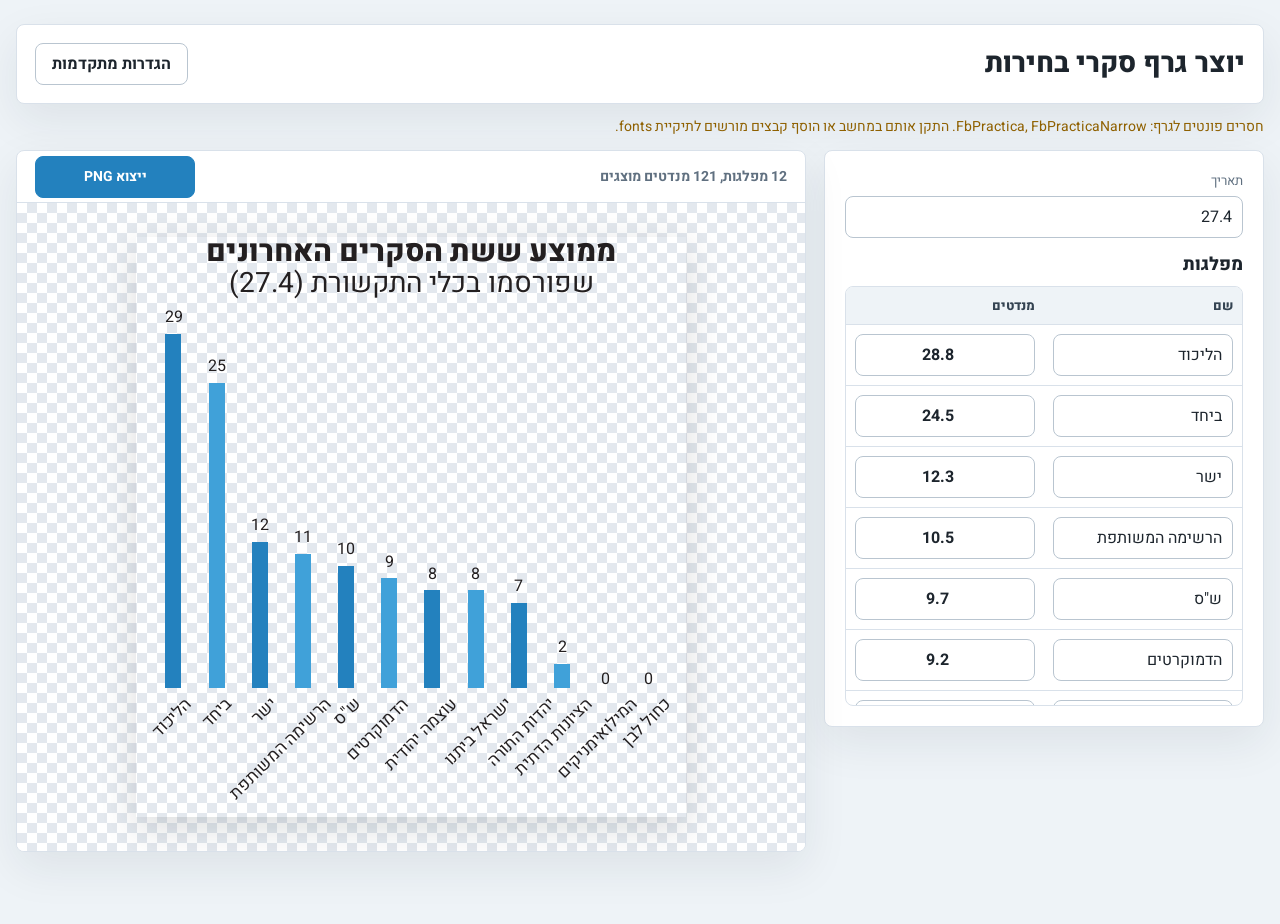
==== commit 4705d270: "Move PNG export button above chart" ====
--- a/index.html
+++ b/index.html
@@ -45,7 +45,6 @@
                 />
                 <span>בחר XLSX</span>
               </label>
-              <button id="exportButton" class="primary" type="button">ייצוא PNG</button>
             </div>
 
             <div class="field-grid">
@@ -222,6 +221,7 @@
         <section class="preview" aria-label="תצוגה מקדימה">
           <div class="preview-header">
             <span id="summaryText"></span>
+            <button id="exportButton" class="primary" type="button">ייצוא PNG</button>
           </div>
           <div class="canvas-stage">
             <canvas id="chartCanvas" width="550" height="580"></canvas>
--- a/styles.css
+++ b/styles.css
@@ -449,11 +449,17 @@
   min-height: 52px;
   display: flex;
   align-items: center;
+  gap: 12px;
   padding: 0 18px;
   border-bottom: 1px solid var(--line);
   color: var(--muted);
   font-size: 14px;
   font-weight: 700;
+}
+
+.preview-header #exportButton {
+  margin-inline-start: auto;
+  min-width: 160px;
 }
 
 .canvas-stage {
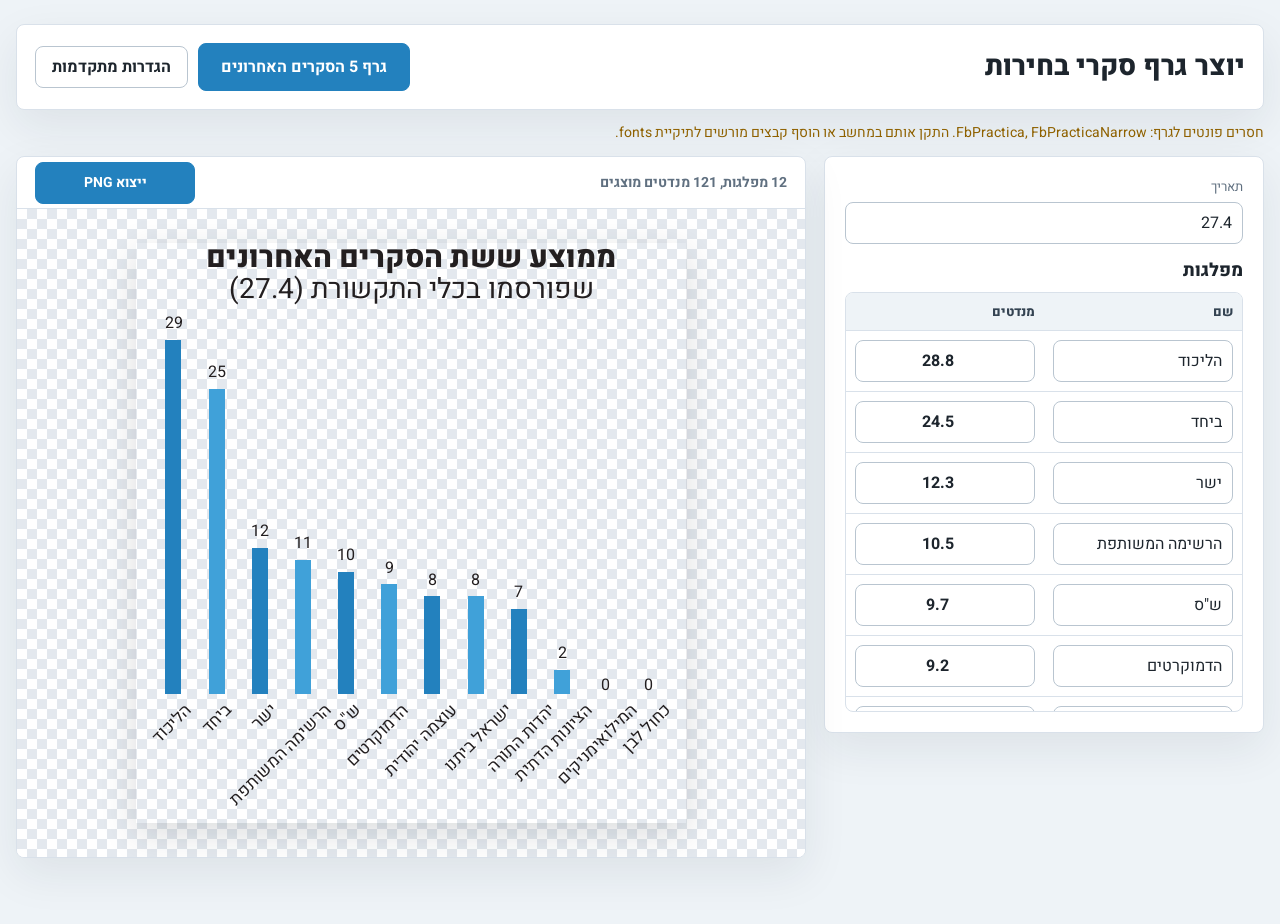
==== commit 9137ad2f: "Add last five polls chart" ====
--- a/index.html
+++ b/index.html
@@ -12,15 +12,18 @@
         <div>
           <h1 id="appTitle">יוצר גרף סקרי בחירות</h1>
         </div>
-        <button
-          id="advancedToggle"
-          class="advanced-toggle"
-          type="button"
-          aria-controls="advancedSettings"
-          aria-expanded="false"
-        >
-          הגדרות מתקדמות
-        </button>
+        <div class="topbar-actions">
+          <a class="button-link primary chart-link-button" href="./average-5.html">גרף 5 הסקרים האחרונים</a>
+          <button
+            id="advancedToggle"
+            class="advanced-toggle"
+            type="button"
+            aria-controls="advancedSettings"
+            aria-expanded="false"
+          >
+            הגדרות מתקדמות
+          </button>
+        </div>
       </section>
 
       <p id="status" class="status" role="status" aria-live="polite"></p>
--- a/styles.css
+++ b/styles.css
@@ -60,6 +60,35 @@
   border-color: var(--accent-strong);
 }
 
+.button-link {
+  min-height: 42px;
+  display: inline-flex;
+  align-items: center;
+  justify-content: center;
+  border: 1px solid var(--line-strong);
+  border-radius: 8px;
+  background: var(--surface);
+  color: var(--text);
+  padding: 0 16px;
+  font-weight: 700;
+  text-decoration: none;
+}
+
+.button-link:hover {
+  border-color: var(--accent);
+}
+
+.button-link.primary {
+  background: var(--accent);
+  border-color: var(--accent);
+  color: #ffffff;
+}
+
+.button-link.primary:hover {
+  background: var(--accent-strong);
+  border-color: var(--accent-strong);
+}
+
 [hidden] {
   display: none !important;
 }
@@ -106,8 +135,22 @@
   flex-wrap: wrap;
 }
 
+.topbar-actions {
+  display: flex;
+  align-items: center;
+  justify-content: flex-end;
+  gap: 10px;
+  flex-wrap: wrap;
+}
+
 .advanced-toggle {
   flex: 0 0 auto;
+}
+
+.chart-link-button {
+  min-height: 48px;
+  padding-inline: 22px;
+  font-size: 16px;
 }
 
 .file-button {
@@ -443,6 +486,112 @@
 .preview {
   min-width: 0;
   overflow: hidden;
+}
+
+.average-shell {
+  width: min(1500px, calc(100vw - 32px));
+}
+
+.average-workspace {
+  display: grid;
+  grid-template-columns: minmax(400px, 500px) minmax(0, 1fr);
+  gap: 18px;
+  align-items: start;
+}
+
+.average-controls {
+  min-width: 0;
+}
+
+.average-preview {
+  min-width: 0;
+  background: var(--surface);
+  border: 1px solid var(--line);
+  border-radius: 8px;
+  box-shadow: var(--shadow);
+  overflow: hidden;
+}
+
+.average-preview-header {
+  min-height: 48px;
+  display: flex;
+  align-items: center;
+  padding: 0 18px;
+  border-bottom: 1px solid var(--line);
+  color: var(--muted);
+  font-size: 14px;
+  font-weight: 700;
+}
+
+.average-canvas-stage {
+  min-height: 720px;
+  place-items: start center;
+  align-items: start;
+}
+
+.average-settings-grid input[type="number"],
+.font-grid input[type="number"],
+.poll-name-grid input {
+  direction: ltr;
+  text-align: center;
+  font-weight: 700;
+}
+
+.poll-name-grid {
+  display: grid;
+  grid-template-columns: 1fr 1fr;
+  gap: 12px;
+  margin-top: 12px;
+}
+
+.poll-name-grid label {
+  display: grid;
+  gap: 6px;
+}
+
+.poll-name-grid span {
+  color: var(--muted);
+  font-size: 13px;
+}
+
+.poll-name-grid label:last-child {
+  grid-column: 1 / -1;
+}
+
+.average-table-shell {
+  max-height: 520px;
+}
+
+.average-table th,
+.average-table td {
+  padding: 6px;
+  font-size: 12px;
+}
+
+.average-table th:first-child,
+.average-table td:first-child {
+  width: 118px;
+}
+
+.average-table th:not(:first-child):not(:last-child),
+.average-table td:not(:first-child):not(:last-child) {
+  width: 54px;
+}
+
+.average-table th:last-child,
+.average-table td:last-child {
+  width: 36px;
+}
+
+.average-table td input {
+  height: 34px;
+  padding: 0 6px;
+}
+
+.average-table .poll-value input {
+  direction: ltr;
+  text-align: center;
+  font-weight: 700;
 }
 
 .preview-header {
@@ -514,7 +663,8 @@
   }
 
   .topbar,
-  .workspace {
+  .workspace,
+  .average-workspace {
     grid-template-columns: 1fr;
   }
 
@@ -527,10 +677,18 @@
     justify-content: stretch;
   }
 
+  .topbar-actions {
+    justify-content: stretch;
+  }
+
   .top-actions > * {
     flex: 1 1 130px;
   }
 
+  .topbar-actions > * {
+    flex: 1 1 180px;
+  }
+
   .field-grid {
     grid-template-columns: 1fr;
   }
@@ -540,7 +698,8 @@
   }
 
   .label-layout-grid,
-  .diagonal-layout-grid {
+  .diagonal-layout-grid,
+  .poll-name-grid {
     grid-template-columns: 1fr;
   }
 
